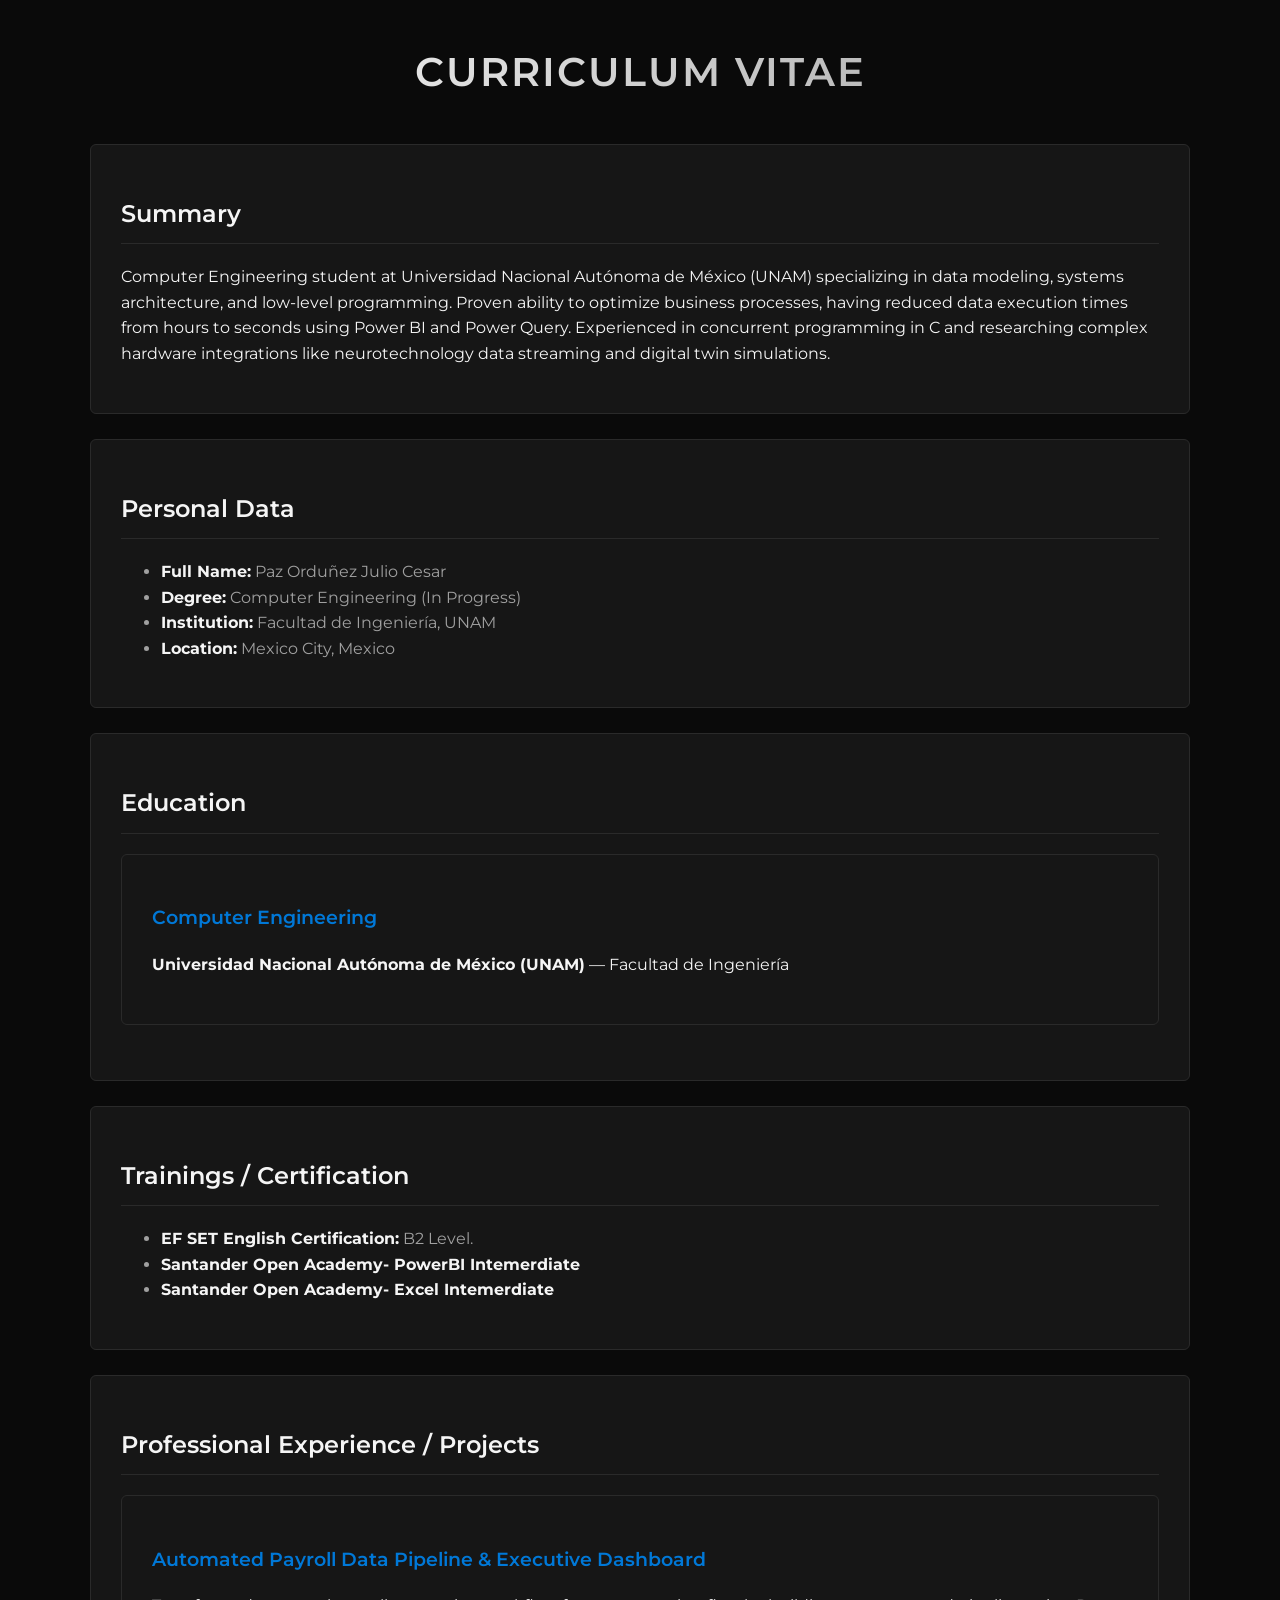
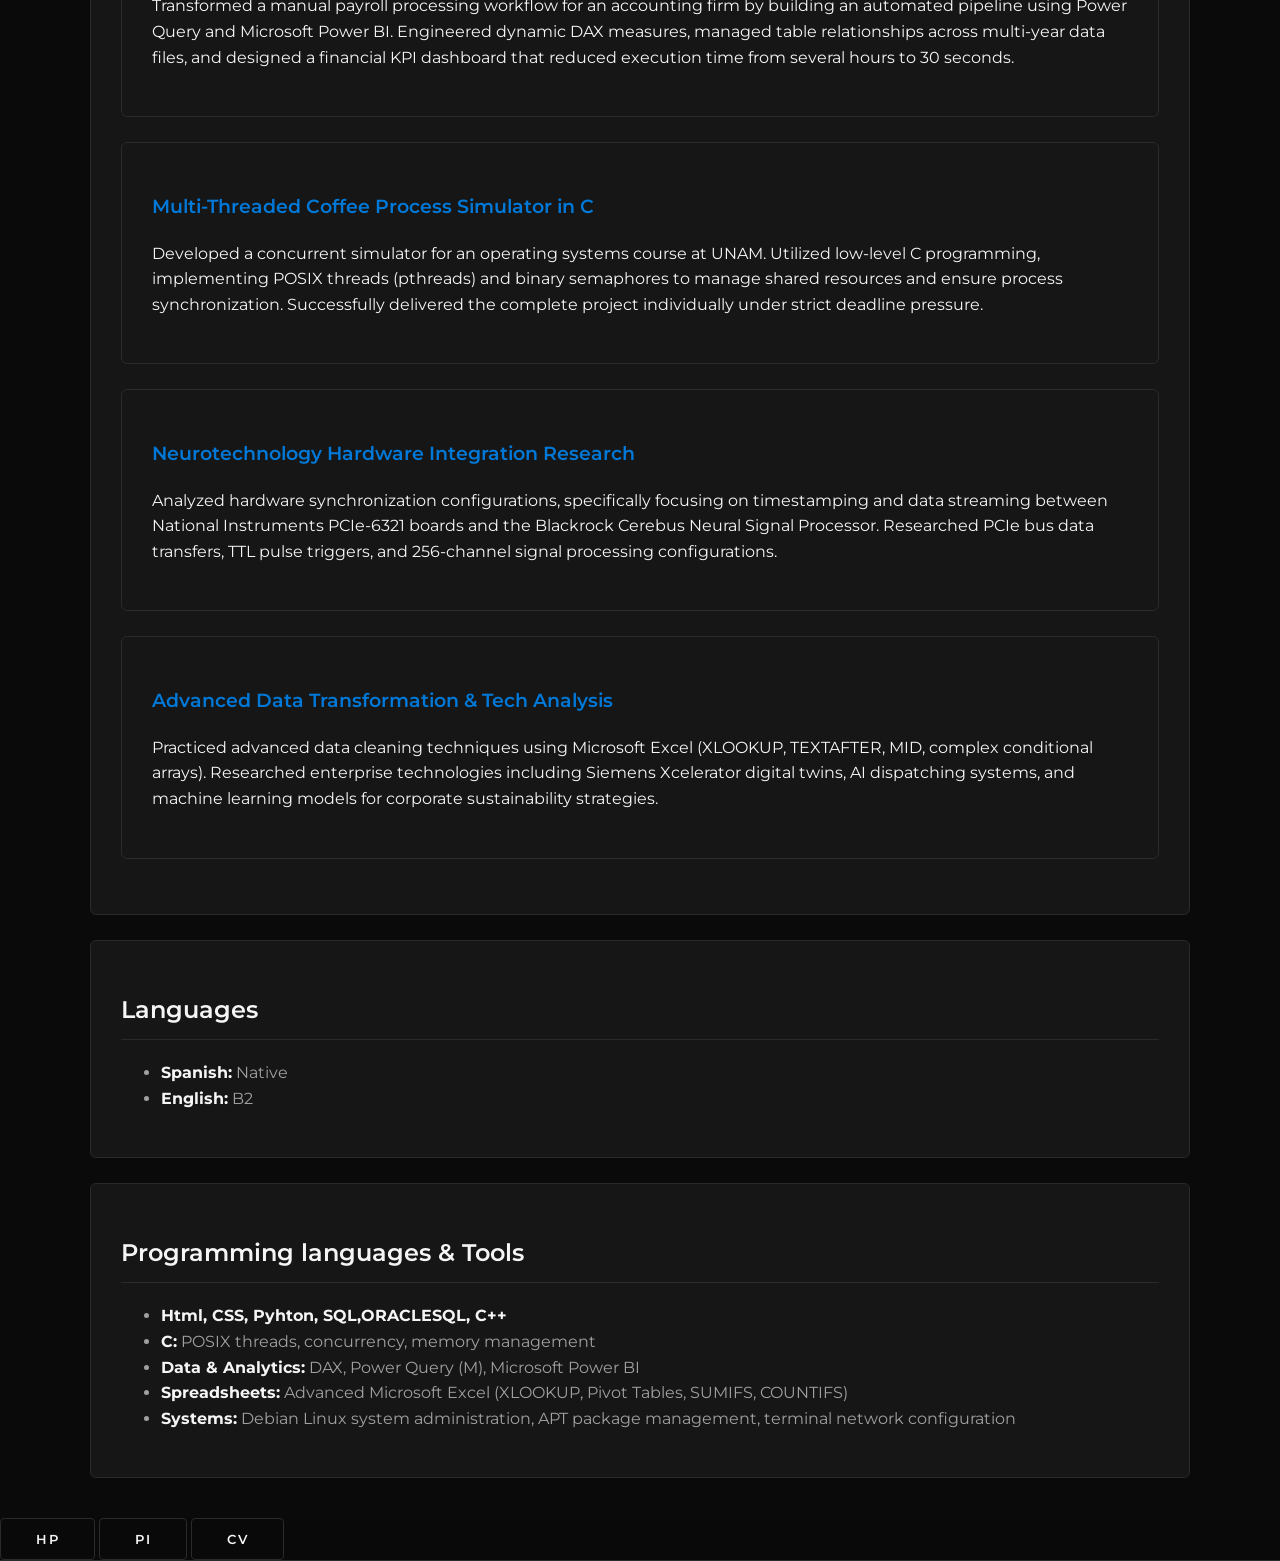
==== CV.html @ ea7fc49f "Initial commit" ====
<!DOCTYPE html>
<html lang="en">
<head>
    <meta charset="UTF-8">
    <meta name="viewport" content="width=device-width, initial-scale=1.0">
    <title>CV - Paz Orduñez Julio Cesar</title>
    <link rel="stylesheet" href="styles.css">
</head>
<body>

    <main>
        <h1>Curriculum Vitae</h1>

        <!-- 1. Summary -->
        <section>
            <h2>Summary</h2>
            <p>
                Computer Engineering student at Universidad Nacional Autónoma de México (UNAM) specializing in data modeling, systems architecture, and low-level programming. Proven ability to optimize business processes, having reduced data execution times from hours to seconds using Power BI and Power Query. Experienced in concurrent programming in C and researching complex hardware integrations like neurotechnology data streaming and digital twin simulations.
            </p>
        </section>

        <!-- 2. Personal Data -->
        <section>
            <h2>Personal Data</h2>
            <ul>
                <li><strong>Full Name:</strong> Paz Orduñez Julio Cesar</li>
                <li><strong>Degree:</strong> Computer Engineering (In Progress)</li>
                <li><strong>Institution:</strong> Facultad de Ingeniería, UNAM</li>
                <li><strong>Location:</strong> Mexico City, Mexico</li>
            </ul>
        </section>

        <!-- 3. Education -->
        <section>
            <h2>Education</h2>
            <article>
                <h3> Computer Engineering</h3>
                <p><strong>Universidad Nacional Autónoma de México (UNAM)</strong> — Facultad de Ingeniería</p>
            </article>
        </section>

        <!-- 4. Trainings / Certification -->
        <section>
            <h2>Trainings / Certification</h2>
            <ul>
                <li><strong>EF SET English Certification:</strong> B2 Level.</li>
                <li><strong>Santander Open Academy- PowerBI Intemerdiate</strong>
                <li><strong>Santander Open Academy- Excel Intemerdiate</strong>
            </ul>
        </section>

        <!-- 5. Professional Experience / Projects -->
        <section>
            <h2>Professional Experience / Projects</h2>
            <article>
                <h3>Automated Payroll Data Pipeline & Executive Dashboard</h3>
                <p>
                    Transformed a manual payroll processing workflow for an accounting firm by building an automated pipeline using Power Query and Microsoft Power BI. Engineered dynamic DAX measures, managed table relationships across multi-year data files, and designed a financial KPI dashboard that reduced execution time from several hours to 30 seconds.
                </p>
            </article>
            <article>
                <h3>Multi-Threaded Coffee Process Simulator in C</h3>
                <p>
                    Developed a concurrent simulator for an operating systems course at UNAM. Utilized low-level C programming, implementing POSIX threads (pthreads) and binary semaphores to manage shared resources and ensure process synchronization. Successfully delivered the complete project individually under strict deadline pressure.
                </p>
            </article>
            <article>
                <h3>Neurotechnology Hardware Integration Research</h3>
                <p>
                    Analyzed hardware synchronization configurations, specifically focusing on timestamping and data streaming between National Instruments PCIe-6321 boards and the Blackrock Cerebus Neural Signal Processor. Researched PCIe bus data transfers, TTL pulse triggers, and 256-channel signal processing configurations.
                </p>
            </article>
            <article>
                <h3>Advanced Data Transformation & Tech Analysis</h3>
                <p>
                    Practiced advanced data cleaning techniques using Microsoft Excel (XLOOKUP, TEXTAFTER, MID, complex conditional arrays). Researched enterprise technologies including Siemens Xcelerator digital twins, AI dispatching systems, and machine learning models for corporate sustainability strategies.
                </p>
            </article>
        </section>

        <!-- 6. Languages -->
        <section>
            <h2>Languages</h2>
            <ul>
                <li><strong>Spanish:</strong> Native</li>
                <li><strong>English:</strong> B2</li>
            </ul>
        </section>

        <!-- 7. Programming languages & Tools -->
        <section>
            <h2>Programming languages & Tools</h2>
            <ul>
                <li><strong>Html, CSS, Pyhton, SQL,ORACLESQL, C++</strong></li>
                <li><strong>C:</strong> POSIX threads, concurrency, memory management</li>
                <li><strong>Data & Analytics:</strong> DAX, Power Query (M), Microsoft Power BI</li>
                <li><strong>Spreadsheets:</strong> Advanced Microsoft Excel (XLOOKUP, Pivot Tables, SUMIFS, COUNTIFS)</li>
                <li><strong>Systems:</strong> Debian Linux system administration, APT package management, terminal network configuration</li>
            </ul>
        </section>

        <!-- 8. Others -->
        
    </main>

    <!-- Navigation Buttons (HP, PI, PS) -->
  <header>
        <nav>
            <a href="Index.html"><button type="button">HP</button></a>
            <a href="PersonalInfo.html"><button type="button">PI</button></a>
            <a href="CV.html"><button type="button">CV</button></a>
        </nav>
    </header>

</body>
</html>
---- styles.css ----
@import url('https://fonts.googleapis.com/css2?family=Montserrat:wght@300;400;600&display=swap');

:root {
    --asus-bg: #0a0a0a;           
    --asus-card: #161616;         
    --asus-blue: #0078d7;         
    --asus-blue-hover: #00b8d9;   
    --text-main: #f5f5f5;         
    --text-muted: #a0a0a0;        
    --border-color: #2a2a2a;      
}


body {
    background-color: var(--asus-bg);
    color: var(--text-main);
    font-family: 'Montserrat', sans-serif;
    margin: 0;
    padding: 0;
    line-height: 1.6;
}

main {
    max-width: 1100px;
    margin: 40px auto;
    padding: 0 20px;
}

/* Tipografía */
h1 {
    font-size: 2.5rem;
    font-weight: 600;
    text-align: center;
    margin-bottom: 40px;
    /* Efecto de texto metálico/brillante */
    background: linear-gradient(90deg, #ffffff, var(--text-muted));
    -webkit-background-clip: text;
    -webkit-text-fill-color: transparent;
    text-transform: uppercase;
    letter-spacing: 2px;
}

h2 {
    color: var(--text-main);
    font-weight: 600;
    border-bottom: 1px solid var(--border-color);
    padding-bottom: 10px;
    margin-bottom: 20px;
}

h3 {
    color: var(--asus-blue);
    font-weight: 600;
}

ul {
    color: var(--text-muted);
}

strong {
    color: var(--text-main);
}


header {
    background-color: rgba(10, 10, 10, 0.85);
    border-bottom: 1px solid var(--border-color);
    position: sticky;
    top: 0;
    z-index: 1000;
    backdrop-filter: blur(12px); /* Efecto cristalino */
}

header nav ul {
    list-style: none;
    display: flex;
    justify-content: center;
    gap: 40px;
    margin: 0;
    padding: 20px;
}

header nav a {
    color: var(--text-main);
    text-decoration: none;
    font-weight: 600;
    text-transform: uppercase;
    font-size: 13px;
    letter-spacing: 1.5px;
    transition: color 0.3s ease;
}

header nav a:hover {
    color: var(--asus-blue-hover);
}

/* =========================================
   EFECTO CARDS (SECCIONES Y ARTÍCULOS)
========================================= */
section, article {
    background-color: var(--asus-card);
    border: 1px solid var(--border-color);
    border-radius: 6px;
    padding: 30px;
    margin-bottom: 25px;
    transition: transform 0.3s ease, border-color 0.3s ease, box-shadow 0.3s ease;
}

/* El resplandor azul al pasar el mouse por encima del contenido */
section:hover, article:hover {
    transform: translateY(-4px);
    border-color: var(--asus-blue);
    box-shadow: 0 8px 25px rgba(0, 120, 215, 0.15);
}


img {
    width: 220px;
    height: 220px; 
    object-fit: cover; 
    border-radius: 50%; 
    border: 2px solid var(--asus-blue);
    display: block;
    margin: 0 auto 30px;
    padding: 5px;
    background-color: var(--asus-bg);
    box-shadow: 0 0 20px rgba(0, 120, 215, 0.3);
    transition: transform 0.3s ease, border-color 0.3s ease;
}

img:hover {
    transform: scale(1.05);
    border-color: var(--asus-blue-hover);
}


table {
    width: 100%;
    border-collapse: collapse;
    margin-top: 20px;
    background-color: var(--asus-card);
    border-radius: 6px;
    overflow: hidden;
}

th, td {
    border: 1px solid var(--border-color);
    padding: 15px;
    text-align: center;
    font-size: 14px;
    color: var(--text-muted);
}

th {
    background-color: #111;
    color: var(--text-main);
    text-transform: uppercase;
    letter-spacing: 1px;
    font-weight: 600;
}

td strong {
    color: var(--asus-blue);
    display: block;
    margin-bottom: 4px;
}

/* Efecto hover en las celdas del horario */
tbody td:hover {
    background-color: rgba(0, 120, 215, 0.08);
    color: var(--text-main);
    cursor: default;
}


footer {
    text-align: center;
    padding: 30px 0;
    border-top: 1px solid var(--border-color);
    margin-top: 40px;
}

footer nav {
    display: flex;
    justify-content: center;
    gap: 20px;
}

button {
    background-color: transparent;
    color: var(--text-main);
    border: 1px solid var(--border-color);
    padding: 12px 35px;
    font-family: 'Montserrat', sans-serif;
    font-weight: 600;
    font-size: 13px;
    text-transform: uppercase;
    letter-spacing: 1.5px;
    border-radius: 4px;
    cursor: pointer;
    transition: all 0.3s ease;
}

/* Botones estilo "Comprar ahora" de la tienda ASUS */
button:hover {
    background-color: var(--asus-blue);
    border-color: var(--asus-blue);
    color: #fff;
    box-shadow: 0 0 15px rgba(0, 120, 215, 0.4);
    transform: translateY(-2px);
}
/* =========================================
   EFECTO CARDS Y ANIMACIÓN DE ENTRADA
========================================= */
section, article {
    background-color: var(--asus-card);
    border: 1px solid var(--border-color);
    border-radius: 6px;
    padding: 30px;
    margin-bottom: 25px;
    /* Efectos de hover normales */
    transition: transform 0.3s ease, border-color 0.3s ease, box-shadow 0.3s ease;
    
    /* Configuración de la animación de entrada */
    animation: fadeSlideUp 0.7s ease-out forwards;
    opacity: 0; /* Inician ocultas */
}

/* El resplandor azul al pasar el mouse */
section:hover, article:hover {
    transform: translateY(-6px) !important; /* Importante para sobreescribir la animación base */
    border-color: var(--asus-blue);
    box-shadow: 0 8px 25px rgba(0, 120, 215, 0.15);
}


@keyframes fadeSlideUp {
    0% {
        opacity: 0;
        transform: translateY(40px); /* Empieza 40px más abajo */
    }
    100% {
        opacity: 1;
        transform: translateY(0); /* Sube a su posición original */
    }
}

/* Opcional: Retrasos escalonados para que no aparezcan todas al mismo tiempo */
section:nth-of-type(1) { animation-delay: 0.1s; }
section:nth-of-type(2) { animation-delay: 0.2s; }
section:nth-of-type(3) { animation-delay: 0.3s; }
article:nth-of-type(1) { animation-delay: 0.2s; }
article:nth-of-type(2) { animation-delay: 0.4s; }
article:nth-of-type(3) { animation-delay: 0.6s; }
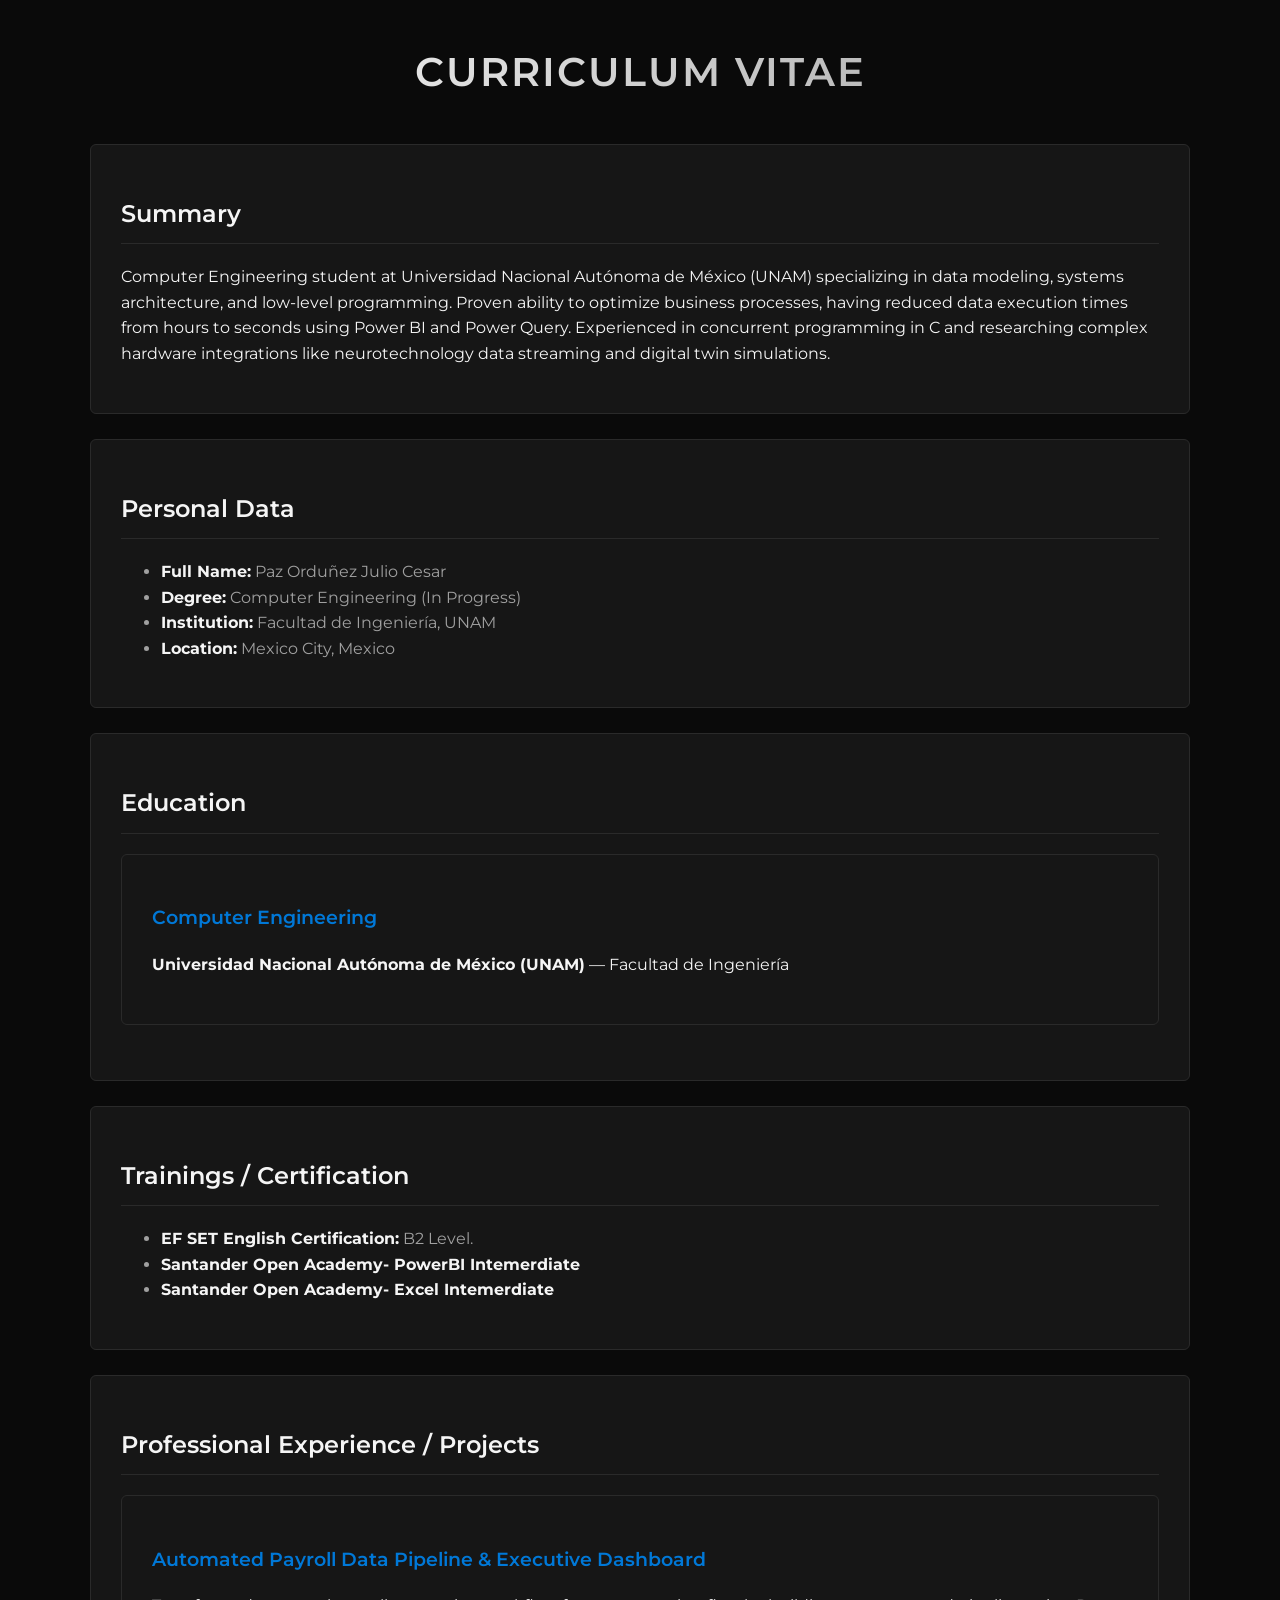
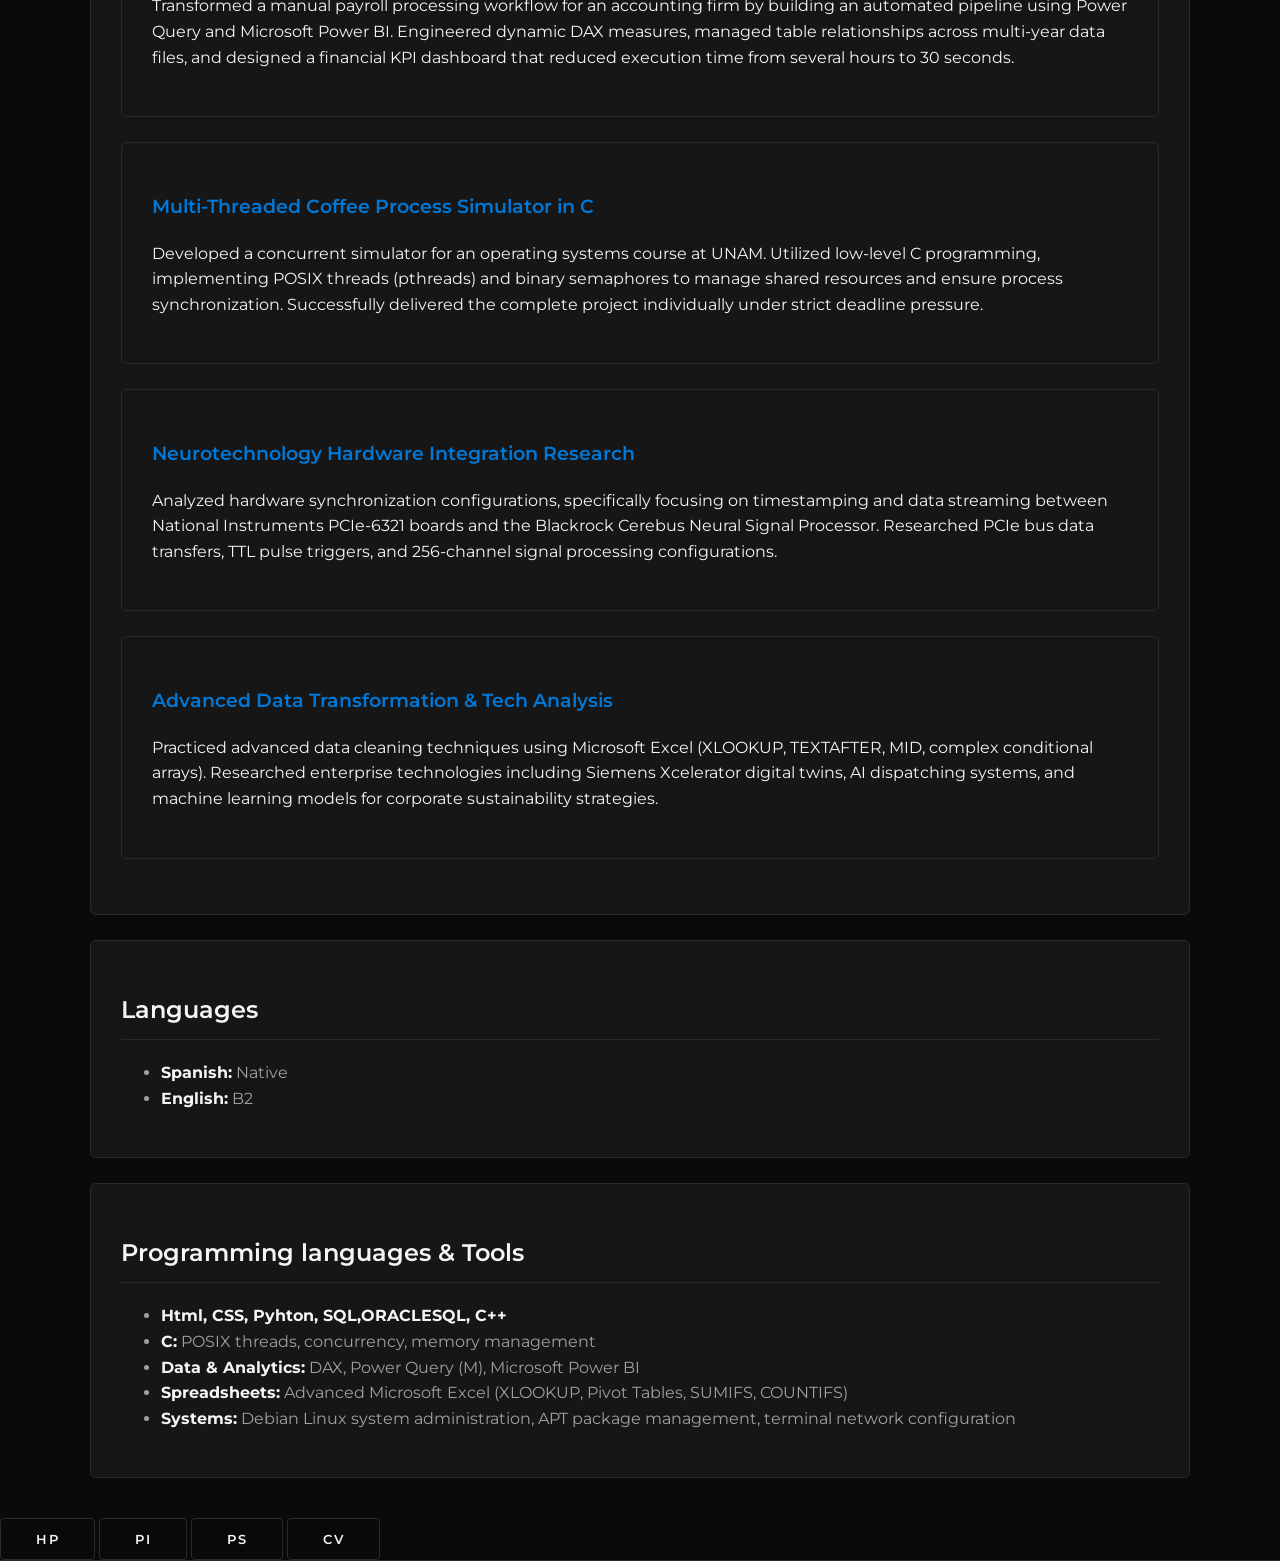
==== commit 661b75a1: "Add link to PersonalSchedule in CV.html" ====
--- a/CV.html
+++ b/CV.html
@@ -106,11 +106,12 @@
     <!-- Navigation Buttons (HP, PI, PS) -->
   <header>
         <nav>
-            <a href="Index.html"><button type="button">HP</button></a>
+            <a href="index.html"><button type="button">HP</button></a>
             <a href="PersonalInfo.html"><button type="button">PI</button></a>
+            <a href="PersonalSchedule.html"><button type="button">PS</button></a>   
             <a href="CV.html"><button type="button">CV</button></a>
         </nav>
     </header>
 
 </body>
-</html>+</html>
